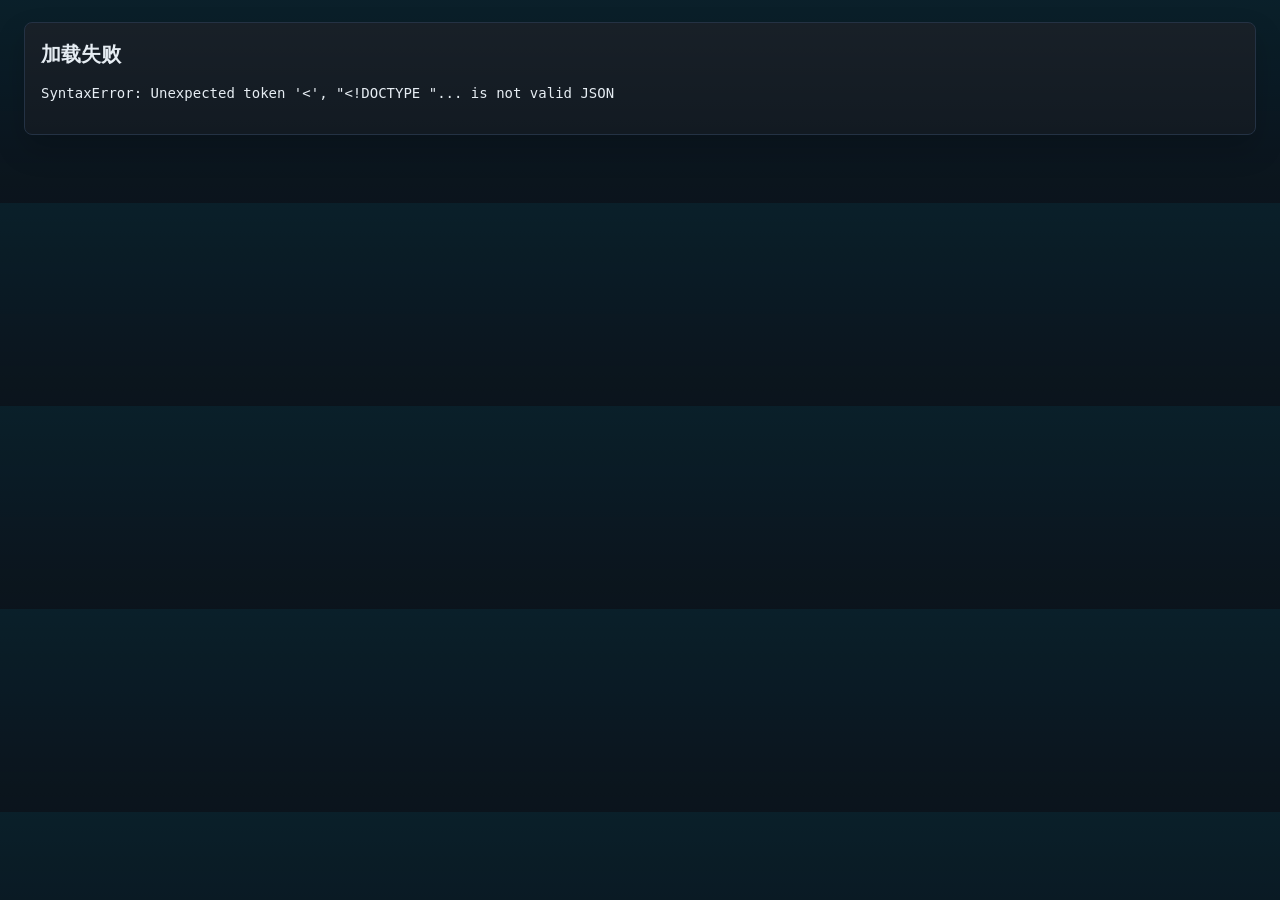
==== v2/index.html @ e39d5ba4 "Deploy static global asset dashboard" ====
<!doctype html>
<html lang="zh-CN">
  <head>
    <meta charset="utf-8" />
    <meta name="viewport" content="width=device-width, initial-scale=1" />
    <title>商品数据面板 v2</title>
    <link rel="stylesheet" href="./styles.css" />
    <script src="https://cdn.plot.ly/plotly-2.35.2.min.js"></script>
  </head>
  <body data-active-view="overview">
    <header class="topbar">
      <div>
        <h1>商品数据面板 v2</h1>
        <p id="generatedAt">加载数据中...</p>
      </div>
      <div class="controls">
        <label>
          数据集
          <select id="datasetSelect"></select>
        </label>
        <label>
          观察日期
          <select id="dateSelect"></select>
        </label>
        <label class="search">
          选中标的
          <input id="assetSearch" type="search" placeholder="代码 / 中文 / 英文名称" />
        </label>
      </div>
    </header>

    <nav class="module-nav" aria-label="页面模块">
      <button class="module-button active" type="button" data-view-target="overview" onclick="selectView('overview')">总览</button>
      <button class="module-button" type="button" data-view-target="long" onclick="selectView('long')">做多筛选</button>
      <button class="module-button" type="button" data-view-target="short" onclick="selectView('short')">做空筛选</button>
      <button class="module-button" type="button" data-view-target="early" onclick="selectView('early')">早期转折</button>
      <button class="module-button" type="button" data-view-target="trajectory" onclick="selectView('trajectory')">四象限轨迹</button>
      <button class="module-button" type="button" data-view-target="trend" onclick="selectView('trend')">三级别趋势</button>
      <button class="module-button" type="button" data-view-target="momentum" onclick="selectView('momentum')">动量状态</button>
      <button class="module-button" type="button" data-view-target="search" onclick="selectView('search')">搜索</button>
    </nav>

    <main>
      <section class="notice" data-view="overview">
        <strong>v2 说明</strong>
        <span>当前版本只看商品核心数据集。顶部先列出三类持续时间等于 1 的商品标的；搜索面板只展示数据总表里的关键字段。</span>
      </section>

      <section class="metrics" id="metrics" data-view="overview"></section>

      <section id="barAlerts" data-view="overview"></section>

      <section data-view="long">
        <h2>一、做多标的筛选</h2>
        <p class="requirement">（比价improving/lead+资金加杠杆+周k上行+日k上行）</p>
        <p class="chart-request">【筛选出标的矩阵表格 含持续bar等 小到大排列 并特别标注bar为1的标的】</p>
        <p class="rule">排序：按当前比价状态持续时间从小到大；当前比价状态持续时间等于 1 的标的标黄。</p>
        <div id="longMatrix"></div>
        <p class="chart-request">【筛选出的标的的日k和周k图 含均线】</p>
        <p class="rule">均线：5 / 10 / 20 / 60 / 250。缺行情标的单独列出。</p>
        <div id="longKlinePanel"></div>
      </section>

      <section data-view="short">
        <h2>二、做空标的筛选</h2>
        <p class="requirement">（比价weakening/lag+资金去杠杆+周k下行+日k下行）</p>
        <p class="chart-request">【筛选出标的矩阵表格 含持续bar等 小到大排列 并特别标注bar为1的标的】</p>
        <p class="rule">排序：按当前比价状态持续时间从小到大；当前比价状态持续时间等于 1 的标的标黄。</p>
        <div id="shortMatrix"></div>
        <p class="chart-request">【筛选出的标的的日k和周k图 含均线】</p>
        <p class="rule">均线：5 / 10 / 20 / 60 / 250。缺行情标的单独列出。</p>
        <div id="shortKlinePanel"></div>
      </section>

      <section data-view="early">
        <h2>三、早期转折</h2>
        <p class="chart-request">【四象限当前比价状态横截面 按当前比价状态确定象限】</p>
        <p class="rule">横轴为当前比价状态持续时间，左右两侧刻度均显示正数；纵轴为当前比价状态涨跌幅绝对值，上下两侧刻度均显示正数；红点代表上涨，绿点代表下跌。</p>
        <div class="early-filter">
          <label>
            标的搜索
            <input id="earlyAssetSearch" type="search" placeholder="代码 / 中文 / 英文名称" oninput="setEarlySearch(this.value)" />
          </label>
          <button id="earlyResetSearch" class="secondary-button" type="button" onclick="resetEarlySearch()">复原</button>
          <span id="earlySearchStatus" class="filter-status"></span>
        </div>
        <div id="relativeCrossSection" class="wide-chart"></div>
      </section>

      <section data-view="trajectory">
        <h2>四象限轨迹</h2>
        <p class="chart-request">【四象限一个月轨迹线 按板块分页 每个品种单独一张图】</p>
        <p class="rule">选择化工品、农产品、有色、贵金属、黑色建材、能源运输任一板块后，按当前日期往前 30 自然日内所有已有数据绘制该板块每个品种的独立四象限图。</p>
        <div id="monthlyTrajectories"></div>
      </section>

      <section data-view="trend">
        <h2>四、三级别趋势</h2>
        <p class="rule">以下为网页备注：</p>
        <ol class="stage-list">
          <li>左侧第一阶段，日上周平月下（以做多为例）</li>
          <li>左侧第二阶段，周转上月转平（以做多为例）</li>
          <li>右侧主升浪，全转上（以做多为例）</li>
          <li>主升浪或升浪背景下的日级别调整，日转平</li>
          <li>上行趋势逢低布局时间窗口，周上月上，日上转下或日下转上</li>
        </ol>
        <p class="chart-request">【日周月趋势柱形图 按板块分页 每个品种单独一张图】</p>
        <p class="rule">选择化工品、农产品、有色、贵金属、黑色建材、能源运输任一板块后，逐个品种展示近一个月日/周/月趋势持续 bar；上行趋势取正，下行趋势取负，无趋势取 0。</p>
        <div id="trendBars"></div>
      </section>

      <section data-view="momentum">
        <h2>五、动量状态</h2>
        <p class="rule">源表口径：正动能的动能数值大于 0，负动能小于 0，打点位于零轴附近；“相比前日变动”表示动能增强或减弱，不能单独等同于买卖方向。本页只做数据观察，不构成投资建议。</p>
        <div class="metrics momentum-metrics" id="momentumMetrics"></div>
        <div class="momentum-controls">
          <label>
            标的搜索
            <input id="momentumAssetSearch" type="search" placeholder="代码 / 中文 / 英文名称" oninput="setMomentumSearch(this.value)" />
          </label>
          <div class="momentum-state-tabs" role="group" aria-label="动量状态筛选">
            <button class="quadrant-tab active" type="button" data-momentum-state="all" onclick="setMomentumState('all')">全部</button>
            <button class="quadrant-tab" type="button" data-momentum-state="positive" onclick="setMomentumState('positive')">正动能</button>
            <button class="quadrant-tab" type="button" data-momentum-state="negative" onclick="setMomentumState('negative')">负动能</button>
            <button class="quadrant-tab" type="button" data-momentum-state="dot" onclick="setMomentumState('dot')">打点</button>
          </div>
          <span id="momentumFilterStatus" class="filter-status"></span>
        </div>
        <div id="momentumScatter" class="momentum-chart"></div>
        <div class="momentum-rank-grid">
          <div class="momentum-rank-panel">
            <h3>正动能增强排名</h3>
            <div id="momentumPositiveRank"></div>
          </div>
          <div class="momentum-rank-panel">
            <h3>负动能增强排名</h3>
            <div id="momentumNegativeRank"></div>
          </div>
        </div>
        <h3>新发生状态：持续 bar = 1</h3>
        <div id="momentumNewStates"></div>
        <h3>动量状态完整明细</h3>
        <div id="momentumTable"></div>
      </section>

      <section data-view="search">
        <h2>六、搜索</h2>
        <p class="chart-request">【输入关键字 显示所有相关标的的面板数据 并给出判断多空】</p>
        <p class="rule">面板展示商品数据总表中相关标的的单独行：当前比价状态持续时间、当前比价状态、当前比价状态涨幅、日/周/月趋势及持续时间、当前杠杆资金状态持续时间、当前杠杆资金状态，并给出多空/观望。</p>
        <div id="searchPanel"></div>
      </section>
    </main>

    <script src="./app.js?v=20260720-combined-momentum"></script>
  </body>
</html>
---- v2/styles.css ----
:root {
  color-scheme: dark;
  --bg: #0b1018;
  --panel: #101820;
  --panel-2: #0f1724;
  --text: #e6edf3;
  --muted: #8b9bb0;
  --line: #243244;
  --soft: #162131;
  --blue: #00d4ff;
  --green: #2ecc71;
  --red: #ff5c7a;
  --amber: #f2c94c;
  --yellow: #2a2615;
}

* {
  box-sizing: border-box;
}

body {
  margin: 0;
  background:
    linear-gradient(180deg, rgba(0, 212, 255, 0.08), transparent 260px),
    var(--bg);
  color: var(--text);
  font: 14px/1.5 -apple-system, BlinkMacSystemFont, "Segoe UI", "Microsoft YaHei", sans-serif;
}

.topbar {
  position: sticky;
  top: 0;
  z-index: 20;
  display: flex;
  align-items: flex-end;
  justify-content: space-between;
  gap: 24px;
  padding: 18px 24px;
  border-bottom: 1px solid var(--line);
  background: rgba(11, 16, 24, 0.94);
  backdrop-filter: blur(12px);
  box-shadow: 0 14px 34px rgba(0, 0, 0, 0.26);
}

h1,
h2,
h3,
p {
  margin: 0;
}

h1 {
  font-size: 24px;
}

h2 {
  margin-bottom: 8px;
  font-size: 20px;
}

h3 {
  margin: 10px 0;
  font-size: 16px;
}

h3 span {
  color: var(--muted);
  font-weight: 500;
}

#generatedAt,
.hint {
  color: var(--muted);
}

.controls {
  display: flex;
  flex-wrap: wrap;
  justify-content: flex-end;
  gap: 12px;
}

label {
  display: grid;
  gap: 4px;
  color: var(--muted);
  font-size: 12px;
}

select,
input {
  min-width: 160px;
  height: 36px;
  border: 1px solid var(--line);
  border-radius: 6px;
  background: #0d1420;
  color: var(--text);
  padding: 0 10px;
  font: inherit;
}

select:focus,
input:focus,
button:focus-visible {
  outline: 2px solid rgba(0, 212, 255, 0.65);
  outline-offset: 2px;
}

.search input {
  min-width: 260px;
}

.module-nav {
  position: sticky;
  top: 73px;
  z-index: 15;
  display: flex;
  flex-wrap: wrap;
  gap: 8px;
  max-width: 1520px;
  margin: 0 auto;
  padding: 12px 24px;
  border-bottom: 1px solid rgba(36, 50, 68, 0.8);
  background: rgba(11, 16, 24, 0.9);
  backdrop-filter: blur(12px);
}

.module-button {
  height: 36px;
  border: 1px solid var(--line);
  border-radius: 6px;
  background: #0d1420;
  color: var(--muted);
  padding: 0 14px;
  cursor: pointer;
  font: inherit;
}

.module-button:hover {
  border-color: rgba(0, 212, 255, 0.45);
  color: var(--text);
}

.module-button.active {
  border-color: var(--blue);
  background: rgba(0, 212, 255, 0.12);
  color: var(--blue);
  box-shadow: 0 0 0 1px rgba(0, 212, 255, 0.18) inset;
  font-weight: 700;
}

.secondary-button {
  height: 36px;
  border: 1px solid var(--line);
  border-radius: 6px;
  background: var(--soft);
  color: var(--text);
  padding: 0 14px;
  cursor: pointer;
  font: inherit;
}

.secondary-button:hover {
  border-color: rgba(0, 212, 255, 0.45);
  color: var(--blue);
}

body[data-active-view="overview"] [data-view]:not([data-view="overview"]),
body[data-active-view="long"] [data-view]:not([data-view="long"]),
body[data-active-view="short"] [data-view]:not([data-view="short"]),
body[data-active-view="early"] [data-view]:not([data-view="early"]),
body[data-active-view="trajectory"] [data-view]:not([data-view="trajectory"]),
body[data-active-view="trend"] [data-view]:not([data-view="trend"]),
body[data-active-view="momentum"] [data-view]:not([data-view="momentum"]),
body[data-active-view="search"] [data-view]:not([data-view="search"]) {
  display: none;
}

main {
  max-width: 1520px;
  margin: 0 auto;
  padding: 22px 24px 48px;
}

section,
article {
  margin-bottom: 20px;
  border: 1px solid var(--line);
  border-radius: 8px;
  background: linear-gradient(180deg, rgba(255, 255, 255, 0.035), transparent 150px), var(--panel);
  padding: 16px;
  box-shadow: 0 14px 30px rgba(0, 0, 0, 0.18);
}

.notice {
  display: flex;
  gap: 12px;
  align-items: center;
  background: rgba(0, 212, 255, 0.08);
  border-color: rgba(0, 212, 255, 0.4);
}

.requirement {
  margin-bottom: 8px;
  color: var(--green);
  font-weight: 600;
}

.chart-request {
  margin: 10px 0 4px;
  color: var(--blue);
  font-weight: 600;
}

.pending {
  margin: 4px 0 12px;
  border-left: 3px solid var(--amber);
  background: var(--yellow);
  padding: 8px 10px;
  color: var(--amber);
}

.stage-list {
  margin: 8px 0 12px;
  padding-left: 22px;
}

.metrics {
  display: grid;
  grid-template-columns: repeat(5, minmax(0, 1fr));
  gap: 12px;
  border: 0;
  background: transparent;
  padding: 0;
}

.metric {
  border: 1px solid var(--line);
  border-radius: 8px;
  background: var(--panel);
  padding: 14px 16px;
  box-shadow: inset 0 1px 0 rgba(255, 255, 255, 0.04);
}

.metric span {
  color: var(--muted);
  font-size: 12px;
}

.metric strong {
  display: block;
  margin-top: 4px;
  font-size: 24px;
}

.table-wrap {
  overflow: auto;
  max-height: 560px;
  border: 1px solid var(--line);
  border-radius: 6px;
}

table {
  width: 100%;
  border-collapse: collapse;
  background: var(--panel-2);
  white-space: nowrap;
}

th,
td {
  border-bottom: 1px solid var(--line);
  padding: 8px 10px;
  text-align: left;
  vertical-align: top;
}

th {
  position: sticky;
  top: 0;
  z-index: 1;
  background: var(--soft);
  font-weight: 600;
}

tr.bar-one td {
  background: rgba(242, 201, 76, 0.1);
}

.tag {
  display: inline-block;
  border-radius: 999px;
  padding: 2px 8px;
  background: var(--soft);
  color: var(--muted);
}

.tag.hot {
  background: rgba(255, 92, 122, 0.14);
  color: var(--red);
  font-weight: 700;
}

.tag.long {
  background: rgba(46, 204, 113, 0.14);
  color: var(--green);
}

.tag.short {
  background: rgba(255, 92, 122, 0.14);
  color: var(--red);
}

.tag.momentum-positive {
  background: rgba(255, 92, 122, 0.14);
  color: var(--red);
}

.tag.momentum-negative {
  background: rgba(46, 204, 113, 0.14);
  color: var(--green);
}

.tag.momentum-dot {
  background: rgba(242, 201, 76, 0.14);
  color: var(--amber);
}

.tag.momentum-change {
  color: var(--text);
}

.pill {
  display: inline-flex;
  gap: 6px;
  align-items: center;
  margin: 0 8px 8px 0;
  border: 1px solid var(--line);
  border-radius: 999px;
  background: var(--soft);
  padding: 5px 10px;
}

.pill code {
  color: var(--muted);
}

.wide-chart {
  width: 100%;
  min-height: 380px;
}

body[data-active-view="early"] main {
  max-width: none;
  padding: 12px 8px 48px;
}

body[data-active-view="early"] section[data-view="early"] {
  padding: 10px;
}

.early-filter {
  display: flex;
  flex-wrap: wrap;
  align-items: end;
  gap: 10px;
  margin: 12px 0 10px;
}

.early-filter input {
  min-width: 320px;
}

.filter-status {
  color: var(--muted);
  line-height: 36px;
}

#relativeCrossSection {
  display: block;
  width: 100%;
  height: 760px;
  min-height: 760px;
}

#relativeCrossSection .plot-container,
#relativeCrossSection .svg-container {
  width: 100% !important;
}

.group-title {
  margin: 18px 0 12px;
  padding-top: 8px;
  border-top: 1px solid var(--line);
}

.quadrant-tabs {
  display: flex;
  flex-wrap: wrap;
  gap: 8px;
  margin: 10px 0 12px;
}

.quadrant-tab {
  height: 34px;
  border: 1px solid var(--line);
  border-radius: 6px;
  background: #0d1420;
  color: var(--muted);
  padding: 0 12px;
  cursor: pointer;
  font: inherit;
}

.quadrant-tab.active {
  border-color: var(--blue);
  background: rgba(0, 212, 255, 0.12);
  color: var(--blue);
  font-weight: 700;
}

.quadrant-grid {
  display: grid;
  grid-template-columns: repeat(auto-fit, minmax(460px, 1fr));
  gap: 14px;
}

.quadrant-card {
  margin-bottom: 0;
  background: var(--panel-2);
  padding: 12px;
}

.quadrant-chart {
  width: 100%;
  min-height: 360px;
}

.kline-summary {
  margin: 8px 0 10px;
  color: var(--muted);
}

.missing {
  margin: 10px 0 14px;
  border: 1px solid rgba(242, 201, 76, 0.35);
  border-radius: 6px;
  background: rgba(242, 201, 76, 0.08);
  padding: 10px 12px 4px;
}

.missing summary {
  margin-bottom: 8px;
  color: var(--amber);
  cursor: pointer;
  font-weight: 600;
}

.kline-grid {
  display: grid;
  grid-template-columns: repeat(auto-fit, minmax(520px, 1fr));
  gap: 14px;
}

.kline-card {
  margin-bottom: 0;
  background: var(--panel-2);
  padding: 12px;
}

.kline-chart {
  width: 100%;
  min-height: 320px;
}

.trend-tabs {
  margin-top: 6px;
}

.trend-grid {
  display: grid;
  grid-template-columns: repeat(auto-fit, minmax(460px, 1fr));
  gap: 14px;
}

.trend-card {
  margin-bottom: 0;
  background: var(--panel-2);
  padding: 12px;
}

.trend-chart {
  width: 100%;
  min-height: 320px;
}

.momentum-metrics {
  grid-template-columns: repeat(6, minmax(0, 1fr));
  margin: 14px 0;
}

.momentum-controls {
  display: flex;
  flex-wrap: wrap;
  align-items: end;
  gap: 10px;
  margin: 12px 0;
}

.momentum-controls input {
  min-width: 320px;
}

.momentum-state-tabs {
  display: flex;
  flex-wrap: wrap;
  gap: 8px;
}

.momentum-chart {
  width: 100%;
  min-height: 620px;
  border-top: 1px solid var(--line);
  border-bottom: 1px solid var(--line);
}

.momentum-rank-grid {
  display: grid;
  grid-template-columns: repeat(2, minmax(0, 1fr));
  gap: 18px;
  margin: 18px 0;
}

.momentum-rank-panel {
  min-width: 0;
}

.subsection {
  padding: 12px;
  background: var(--panel-2);
}

.empty {
  color: var(--muted);
  padding: 14px 0;
}

pre {
  white-space: pre-wrap;
}

@media (max-width: 960px) {
  .topbar {
    position: static;
    align-items: flex-start;
    flex-direction: column;
  }

  .module-nav {
    position: sticky;
    top: 0;
  }

  .controls {
    justify-content: flex-start;
  }

  .metrics {
    grid-template-columns: 1fr;
  }

  .kline-grid {
    grid-template-columns: 1fr;
  }

  .quadrant-grid,
  .trend-grid,
  .momentum-rank-grid {
    grid-template-columns: 1fr;
  }

  .momentum-metrics {
    grid-template-columns: 1fr 1fr;
  }

  .momentum-controls input {
    min-width: min(320px, 82vw);
  }
}
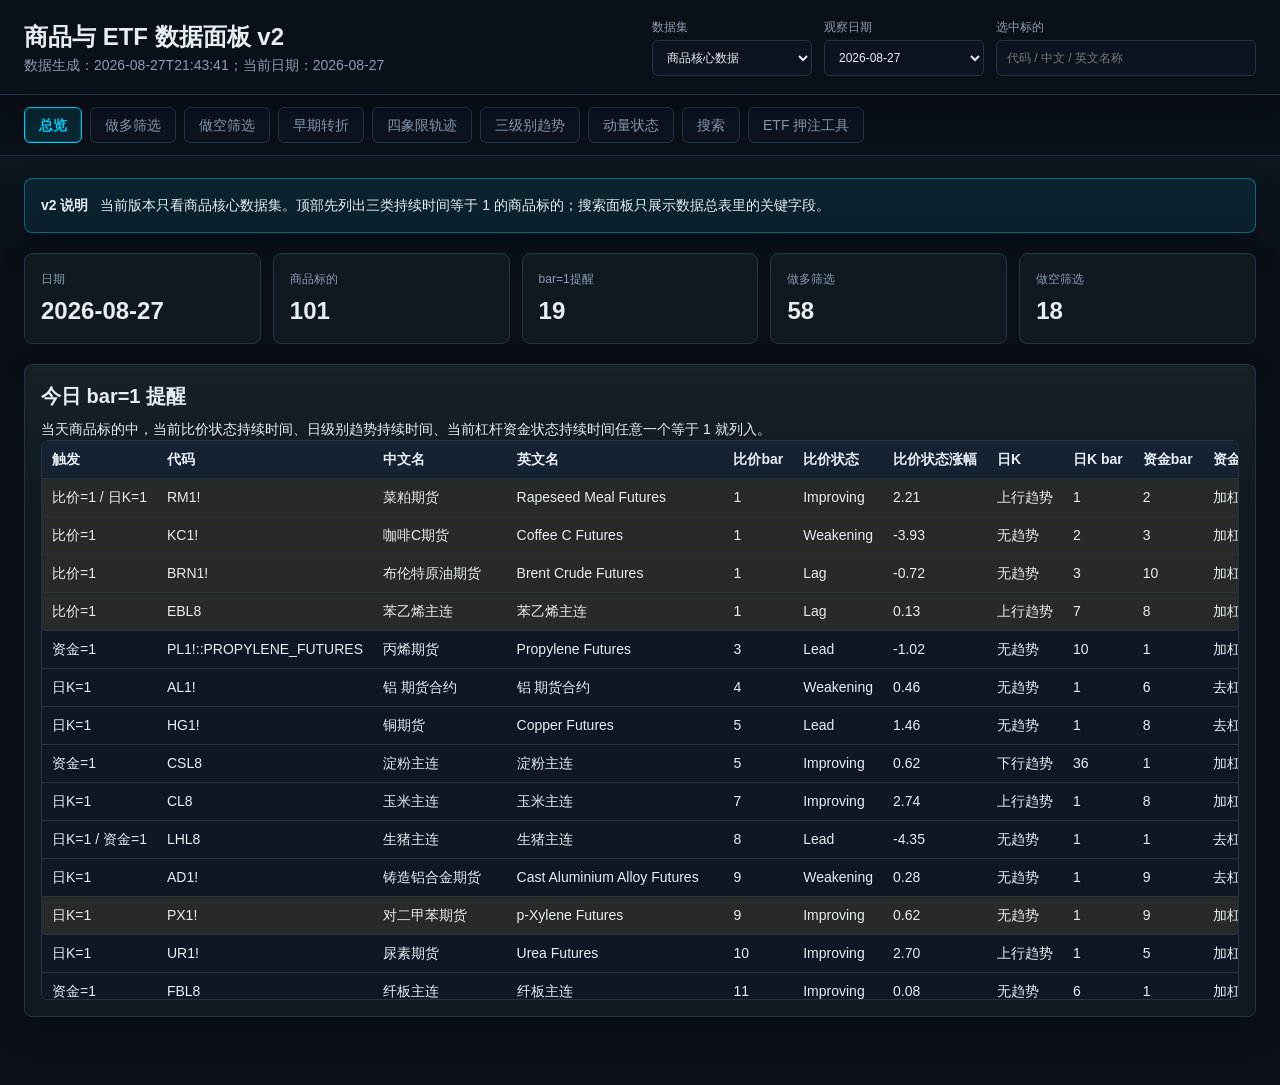
==== commit 8666238d: "Deploy v2 lazy-loaded site" ====
--- a/v2/index.html
+++ b/v2/index.html
@@ -3,14 +3,15 @@
   <head>
     <meta charset="utf-8" />
     <meta name="viewport" content="width=device-width, initial-scale=1" />
-    <title>商品数据面板 v2</title>
+    <link rel="icon" href="data:," />
+    <title>商品与 ETF 数据面板 v2</title>
     <link rel="stylesheet" href="./styles.css" />
     <script src="https://cdn.plot.ly/plotly-2.35.2.min.js"></script>
   </head>
   <body data-active-view="overview">
     <header class="topbar">
       <div>
-        <h1>商品数据面板 v2</h1>
+        <h1>商品与 ETF 数据面板 v2</h1>
         <p id="generatedAt">加载数据中...</p>
       </div>
       <div class="controls">
@@ -38,6 +39,7 @@
       <button class="module-button" type="button" data-view-target="trend" onclick="selectView('trend')">三级别趋势</button>
       <button class="module-button" type="button" data-view-target="momentum" onclick="selectView('momentum')">动量状态</button>
       <button class="module-button" type="button" data-view-target="search" onclick="selectView('search')">搜索</button>
+      <button class="module-button" type="button" data-view-target="etf" onclick="selectView('etf')">ETF 押注工具</button>
     </nav>
 
     <main>
@@ -149,8 +151,81 @@
         <p class="rule">面板展示商品数据总表中相关标的的单独行：当前比价状态持续时间、当前比价状态、当前比价状态涨幅、日/周/月趋势及持续时间、当前杠杆资金状态持续时间、当前杠杆资金状态，并给出多空/观望。</p>
         <div id="searchPanel"></div>
       </section>
+
+      <section data-view="etf">
+        <h2>ETF 押注工具</h2>
+        <p class="rule">本页完整使用“押注工具”数据总表作为 ETF 候选池，不依赖名称中是否包含 ETF，避免漏掉简称型基金。机会排名按既定规则识别：Improving/Lead + 加杠杆 + 周K上行 + 日K上行为做多候选，镜像条件为做空候选。</p>
+        <div class="metrics" id="etfMetrics"></div>
+        <div class="etf-controls" aria-label="ETF 筛选条件">
+          <label>
+            标的搜索
+            <input id="etfSearch" type="search" placeholder="代码 / 中文 / 英文名称" oninput="setEtfFilter('search', this.value)" />
+          </label>
+          <label>
+            比价状态
+            <select id="etfRelativeState" onchange="setEtfFilter('relativeState', this.value)">
+              <option value="all">全部</option>
+              <option value="Improving">Improving</option>
+              <option value="lead">Lead</option>
+              <option value="Lag">Lag</option>
+              <option value="Weakening">Weakening</option>
+            </select>
+          </label>
+          <label>
+            资金状态
+            <select id="etfCapitalState" onchange="setEtfFilter('capitalState', this.value)">
+              <option value="all">全部</option>
+              <option value="加杠杆">加杠杆</option>
+              <option value="去杠杆">去杠杆</option>
+            </select>
+          </label>
+          <label>
+            日K趋势
+            <select id="etfDayTrend" onchange="setEtfFilter('dayTrend', this.value)">
+              <option value="all">全部</option>
+              <option value="up">上行</option>
+              <option value="down">下行</option>
+              <option value="flat">无趋势</option>
+            </select>
+          </label>
+          <label>
+            动能状态
+            <select id="etfMomentumState" onchange="setEtfFilter('momentumState', this.value)">
+              <option value="all">全部</option>
+              <option value="positive">正动能</option>
+              <option value="negative">负动能</option>
+              <option value="dot">打点</option>
+            </select>
+          </label>
+          <label class="checkbox-control">
+            <input id="etfBarOne" type="checkbox" onchange="setEtfFilter('barOne', this.checked)" />
+            仅看任一持续时间 bar=1
+          </label>
+          <button class="secondary-button" type="button" onclick="resetEtfFilters()">复原</button>
+          <span id="etfFilterStatus" class="filter-status"></span>
+        </div>
+
+        <div class="etf-rank-grid">
+          <div class="etf-rank-panel">
+            <h3>做多机会排名</h3>
+            <p class="requirement">Improving/Lead + 加杠杆 + 周K上行 + 日K上行</p>
+            <div id="etfLongRank"></div>
+          </div>
+          <div class="etf-rank-panel">
+            <h3>做空机会排名</h3>
+            <p class="requirement">Lag/Weakening + 去杠杆 + 周K下行 + 日K下行</p>
+            <div id="etfShortRank"></div>
+          </div>
+        </div>
+
+        <h3>新发生状态：任一持续时间 bar=1</h3>
+        <div id="etfBarAlerts"></div>
+        <h3>ETF 押注工具完整明细</h3>
+        <div id="etfTable"></div>
+        <p class="rule">本页只做数据整理、状态观察和候选排序，不构成投资建议。</p>
+      </section>
     </main>
 
-    <script src="./app.js?v=20260720-combined-momentum"></script>
+    <script src="./app.js?v=20260827-lazy-shards"></script>
   </body>
 </html>
--- a/v2/styles.css
+++ b/v2/styles.css
@@ -172,7 +172,8 @@
 body[data-active-view="trajectory"] [data-view]:not([data-view="trajectory"]),
 body[data-active-view="trend"] [data-view]:not([data-view="trend"]),
 body[data-active-view="momentum"] [data-view]:not([data-view="momentum"]),
-body[data-active-view="search"] [data-view]:not([data-view="search"]) {
+body[data-active-view="search"] [data-view]:not([data-view="search"]),
+body[data-active-view="etf"] [data-view]:not([data-view="etf"]) {
   display: none;
 }
 
@@ -511,6 +512,47 @@
   min-width: 320px;
 }
 
+.etf-controls {
+  display: grid;
+  grid-template-columns: minmax(230px, 1.8fr) repeat(4, minmax(132px, 1fr)) auto auto auto;
+  gap: 10px;
+  align-items: end;
+  margin: 14px 0 18px;
+}
+
+.etf-controls label {
+  display: grid;
+  gap: 6px;
+  color: var(--muted);
+  font-size: 13px;
+}
+
+.etf-controls .checkbox-control {
+  display: flex;
+  align-items: center;
+  min-height: 40px;
+  color: var(--text);
+  white-space: nowrap;
+}
+
+.etf-controls .checkbox-control input {
+  width: 16px;
+  height: 16px;
+}
+
+.etf-rank-grid {
+  display: grid;
+  grid-template-columns: repeat(2, minmax(0, 1fr));
+  gap: 16px;
+  margin: 14px 0 22px;
+}
+
+.etf-rank-panel {
+  min-width: 0;
+  border-top: 3px solid var(--line);
+  padding-top: 10px;
+}
+
 .momentum-state-tabs {
   display: flex;
   flex-wrap: wrap;
@@ -586,4 +628,9 @@
   .momentum-controls input {
     min-width: min(320px, 82vw);
   }
-}
+
+  .etf-controls,
+  .etf-rank-grid {
+    grid-template-columns: 1fr;
+  }
+}
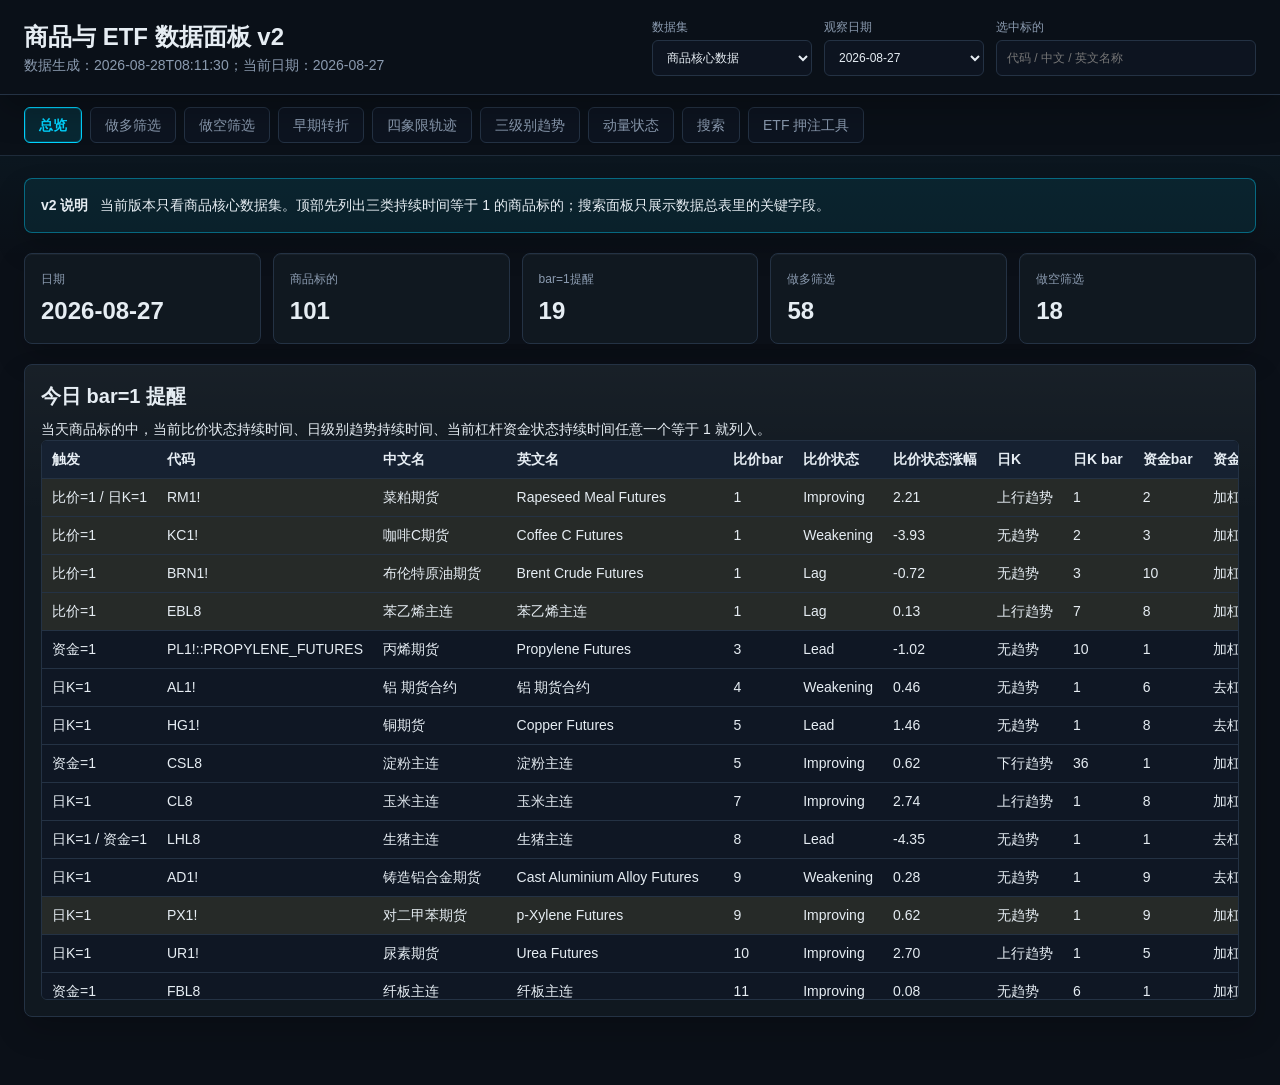
==== commit b06de798: "Deploy complete commodity trend dates" ====
--- a/v2/index.html
+++ b/v2/index.html
@@ -226,6 +226,6 @@
       </section>
     </main>
 
-    <script src="./app.js?v=20260827-lazy-shards"></script>
+    <script src="./app.js?v=20260828-complete-dates"></script>
   </body>
 </html>
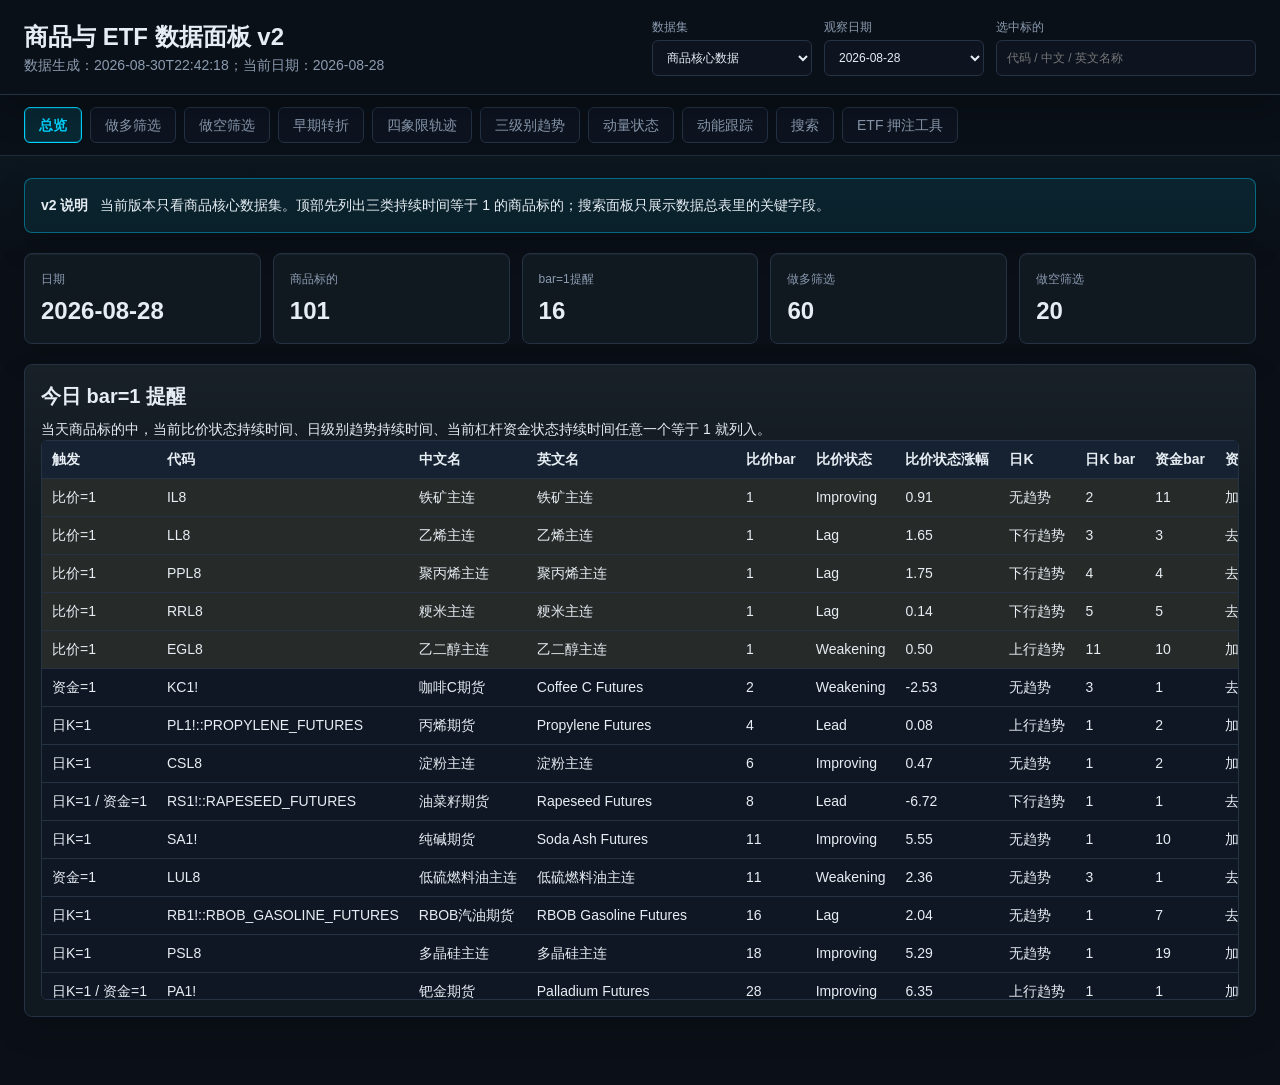
==== commit e1ea744b: "Deploy 2026-08-28 data and momentum tracker" ====
--- a/v2/index.html
+++ b/v2/index.html
@@ -5,7 +5,7 @@
     <meta name="viewport" content="width=device-width, initial-scale=1" />
     <link rel="icon" href="data:," />
     <title>商品与 ETF 数据面板 v2</title>
-    <link rel="stylesheet" href="./styles.css" />
+    <link rel="stylesheet" href="./styles.css?v=20260830-momentum-tracker" />
     <script src="https://cdn.plot.ly/plotly-2.35.2.min.js"></script>
   </head>
   <body data-active-view="overview">
@@ -38,6 +38,7 @@
       <button class="module-button" type="button" data-view-target="trajectory" onclick="selectView('trajectory')">四象限轨迹</button>
       <button class="module-button" type="button" data-view-target="trend" onclick="selectView('trend')">三级别趋势</button>
       <button class="module-button" type="button" data-view-target="momentum" onclick="selectView('momentum')">动量状态</button>
+      <button class="module-button" type="button" data-view-target="momentum-tracker" onclick="selectView('momentum-tracker')">动能跟踪</button>
       <button class="module-button" type="button" data-view-target="search" onclick="selectView('search')">搜索</button>
       <button class="module-button" type="button" data-view-target="etf" onclick="selectView('etf')">ETF 押注工具</button>
     </nav>
@@ -145,6 +146,31 @@
         <div id="momentumTable"></div>
       </section>
 
+      <section data-view="momentum-tracker">
+        <h2>动能跟踪</h2>
+        <p class="rule">集中查看当前动能状态、动能数值、当前动能状态持续时间和当前动能状态累积涨跌幅。覆盖核心数据集与内地主连的全部标的；“押注工具”数据保留在原 ETF 独立板块。所有指标沿用 Excel 原值，累计涨跌幅不是单日收益，不构成投资建议。</p>
+        <div class="tracking-controls">
+          <label>动能标的搜索<input id="trackingSearch" type="search" placeholder="代码 / 中文 / 英文名称" oninput="setTrackingFilter('search', this.value)" /></label>
+          <label>数据来源<select id="trackingSource" onchange="setTrackingFilter('datasetType', this.value)"><option value="all">核心 + 内地主连</option><option value="core">核心数据集</option><option value="domestic_main">内地主连</option></select></label>
+          <label>当前动能状态筛选<select id="trackingState" onchange="setTrackingFilter('momentumState', this.value)"><option value="all">全部状态</option><option value="positive">正动能</option><option value="negative">负动能</option><option value="dot">打点</option></select></label>
+          <label class="tracking-checkbox"><input id="trackingBarOne" type="checkbox" onchange="setTrackingFilter('barOne', this.checked)" />仅看新状态 bar=1</label>
+        </div>
+        <p id="trackingFilterStatus" class="filter-status" aria-live="polite"></p>
+        <div id="trackingMetrics" class="metrics tracking-metrics"></div>
+        <div class="tracking-detail subsection">
+          <div class="tracking-controls">
+            <label>查看标的<select id="trackingAsset" onchange="selectTrackingAsset(this.value)"></select></label>
+            <button class="secondary-button" type="button" onclick="loadTrackingHistory()">查看近30天历史</button>
+          </div>
+          <h3 id="trackingCurrentTitle"></h3>
+          <div id="trackingCurrent" class="metrics tracking-current"></div>
+          <div id="trackingHistory"></div>
+        </div>
+        <h3>四项动能指标完整明细</h3>
+        <p class="rule">持续时间为 1 的行标黄；点击标的名称可切换上方详情。缺失值显示“—”，真实零值保留为 0。</p>
+        <div id="trackingTable"></div>
+      </section>
+
       <section data-view="search">
         <h2>六、搜索</h2>
         <p class="chart-request">【输入关键字 显示所有相关标的的面板数据 并给出判断多空】</p>
@@ -226,6 +252,6 @@
       </section>
     </main>
 
-    <script src="./app.js?v=20260828-complete-dates"></script>
+    <script src="./app.js?v=20260830-momentum-tracker"></script>
   </body>
 </html>
--- a/v2/styles.css
+++ b/v2/styles.css
@@ -172,6 +172,7 @@
 body[data-active-view="trajectory"] [data-view]:not([data-view="trajectory"]),
 body[data-active-view="trend"] [data-view]:not([data-view="trend"]),
 body[data-active-view="momentum"] [data-view]:not([data-view="momentum"]),
+body[data-active-view="momentum-tracker"] [data-view]:not([data-view="momentum-tracker"]),
 body[data-active-view="search"] [data-view]:not([data-view="search"]),
 body[data-active-view="etf"] [data-view]:not([data-view="etf"]) {
   display: none;
@@ -577,6 +578,24 @@
   min-width: 0;
 }
 
+.tracking-controls {
+  display: flex;
+  flex-wrap: wrap;
+  align-items: end;
+  gap: 12px;
+  margin: 14px 0;
+}
+
+.tracking-checkbox { display: flex; align-items: center; min-height: 36px; }
+.tracking-checkbox input { min-width: 16px; width: 16px; height: 16px; }
+.tracking-metrics { grid-template-columns: repeat(5, minmax(0, 1fr)); }
+.tracking-current { grid-template-columns: repeat(4, minmax(0, 1fr)); }
+.tracking-current strong { overflow-wrap: anywhere; }
+.tracking-detail { margin: 20px 0; border-radius: 8px; }
+.tracking-chart { width: 100%; min-height: 590px; }
+.tracking-asset-link { background: none; border: 0; padding: 0; color: var(--blue); text-align: left; cursor: pointer; font: inherit; }
+#trackingAsset { max-width: min(600px, 75vw); }
+
 .subsection {
   padding: 12px;
   background: var(--panel-2);
@@ -625,6 +644,10 @@
     grid-template-columns: 1fr 1fr;
   }
 
+  .tracking-metrics, .tracking-current { grid-template-columns: repeat(2, minmax(0, 1fr)); }
+  .tracking-controls label { max-width: 100%; }
+  .tracking-controls select, .tracking-controls input { min-width: 0; max-width: 100%; }
+
   .momentum-controls input {
     min-width: min(320px, 82vw);
   }
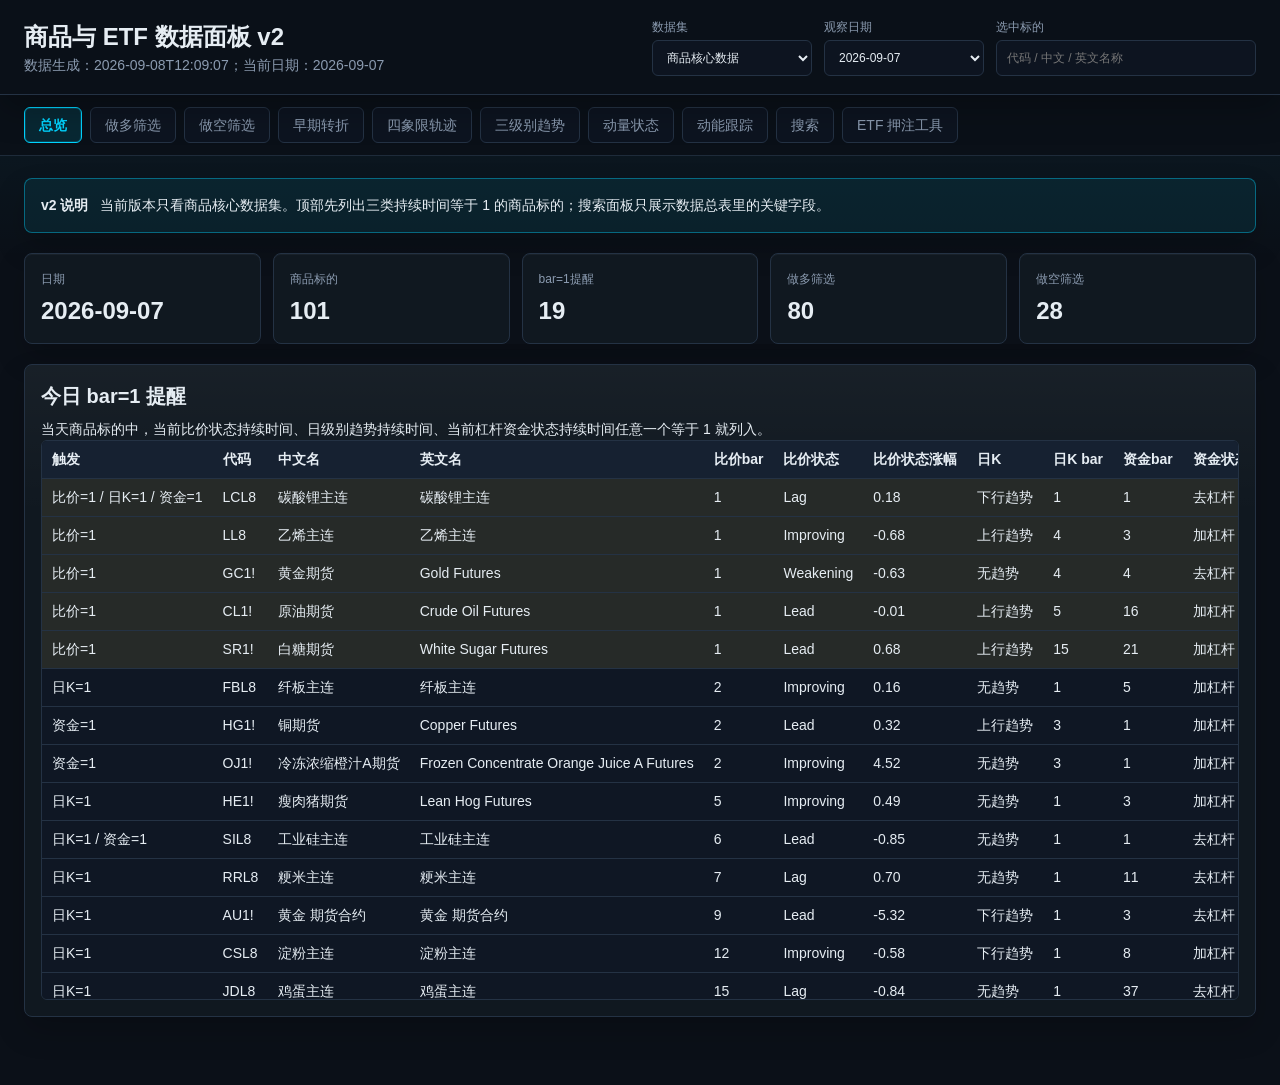
==== commit e19e7525: "Deploy missing trend value display fix" ====
--- a/v2/index.html
+++ b/v2/index.html
@@ -108,7 +108,7 @@
           <li>上行趋势逢低布局时间窗口，周上月上，日上转下或日下转上</li>
         </ol>
         <p class="chart-request">【日周月趋势柱形图 按板块分页 每个品种单独一张图】</p>
-        <p class="rule">选择化工品、农产品、有色、贵金属、黑色建材、能源运输任一板块后，逐个品种展示近一个月日/周/月趋势持续 bar；上行趋势取正，下行趋势取负，无趋势取 0。</p>
+        <p class="rule">选择化工品、农产品、有色、贵金属、黑色建材、能源运输任一板块后，逐个品种展示近一个月日/周/月趋势持续 bar；上行趋势取正，下行趋势取负，明确无趋势取 0。源表缺记录、趋势或持续时间时留空，不补 0。</p>
         <div id="trendBars"></div>
       </section>
 
@@ -252,6 +252,6 @@
       </section>
     </main>
 
-    <script src="./app.js?v=20260830-momentum-tracker"></script>
+    <script src="./app.js?v=20260908-trend-missing"></script>
   </body>
 </html>
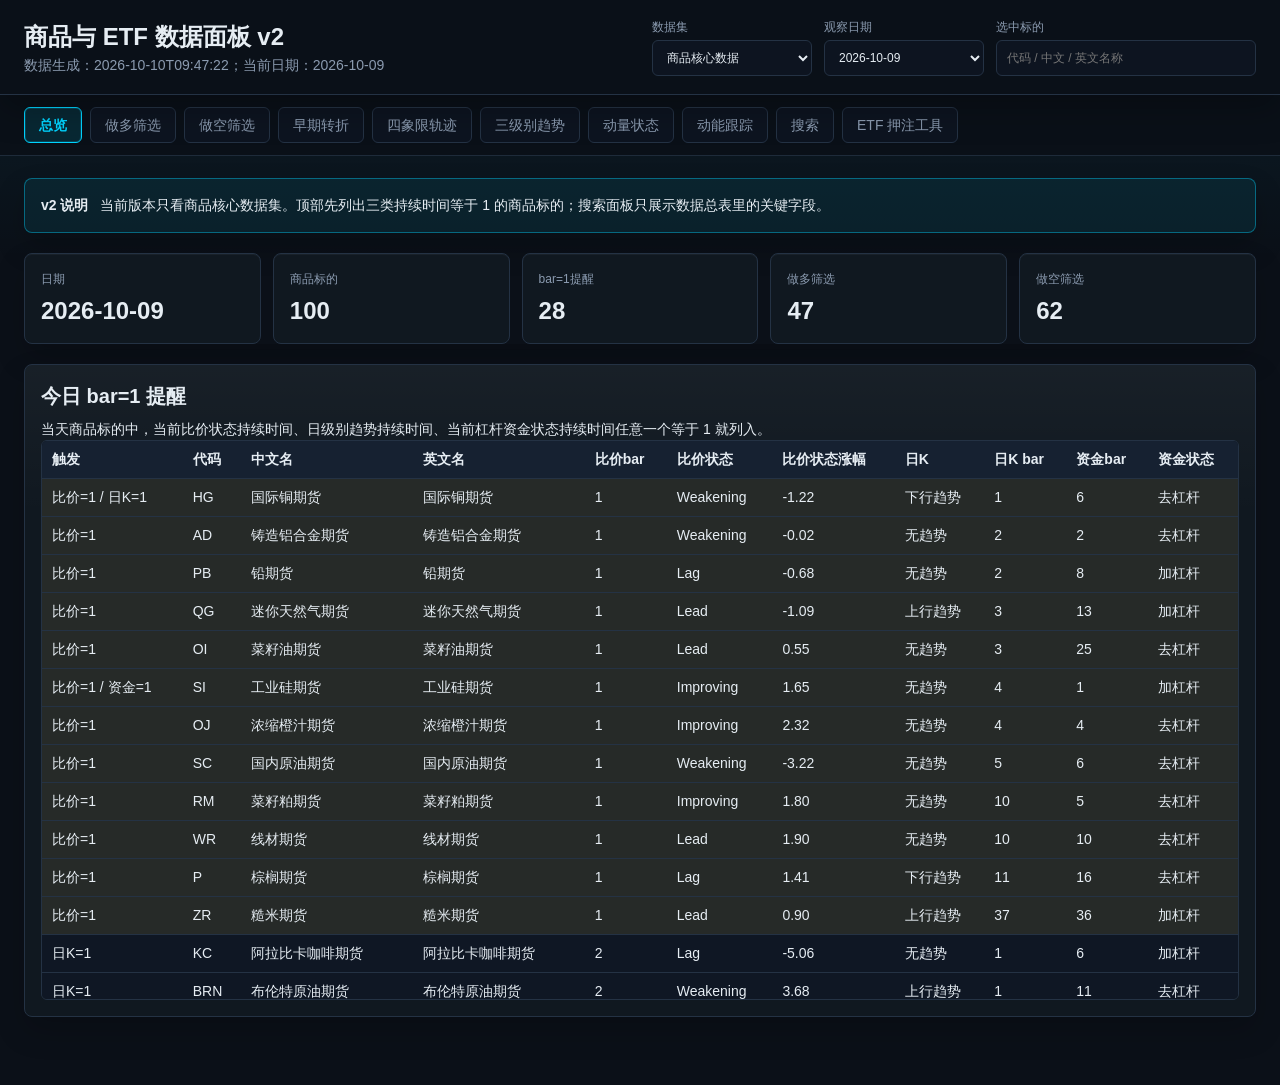
==== commit ab7b5af3: "Deploy global asset data through 2026-10-09" ====
--- a/v2/index.html
+++ b/v2/index.html
@@ -151,7 +151,7 @@
         <p class="rule">集中查看当前动能状态、动能数值、当前动能状态持续时间和当前动能状态累积涨跌幅。覆盖核心数据集与内地主连的全部标的；“押注工具”数据保留在原 ETF 独立板块。所有指标沿用 Excel 原值，累计涨跌幅不是单日收益，不构成投资建议。</p>
         <div class="tracking-controls">
           <label>动能标的搜索<input id="trackingSearch" type="search" placeholder="代码 / 中文 / 英文名称" oninput="setTrackingFilter('search', this.value)" /></label>
-          <label>数据来源<select id="trackingSource" onchange="setTrackingFilter('datasetType', this.value)"><option value="all">核心 + 内地主连</option><option value="core">核心数据集</option><option value="domestic_main">内地主连</option></select></label>
+          <label>品种来源<select id="trackingSource" onchange="setTrackingFilter('datasetType', this.value)"><option value="all">核心 + 内地主连</option><option value="core">核心数据集</option><option value="domestic_main">内地主连（含已并入核心）</option></select></label>
           <label>当前动能状态筛选<select id="trackingState" onchange="setTrackingFilter('momentumState', this.value)"><option value="all">全部状态</option><option value="positive">正动能</option><option value="negative">负动能</option><option value="dot">打点</option></select></label>
           <label class="tracking-checkbox"><input id="trackingBarOne" type="checkbox" onchange="setTrackingFilter('barOne', this.checked)" />仅看新状态 bar=1</label>
         </div>
@@ -252,6 +252,6 @@
       </section>
     </main>
 
-    <script src="./app.js?v=20260908-trend-missing"></script>
+  <script src="./app.js?v=20261010-source-identity"></script>
   </body>
 </html>
